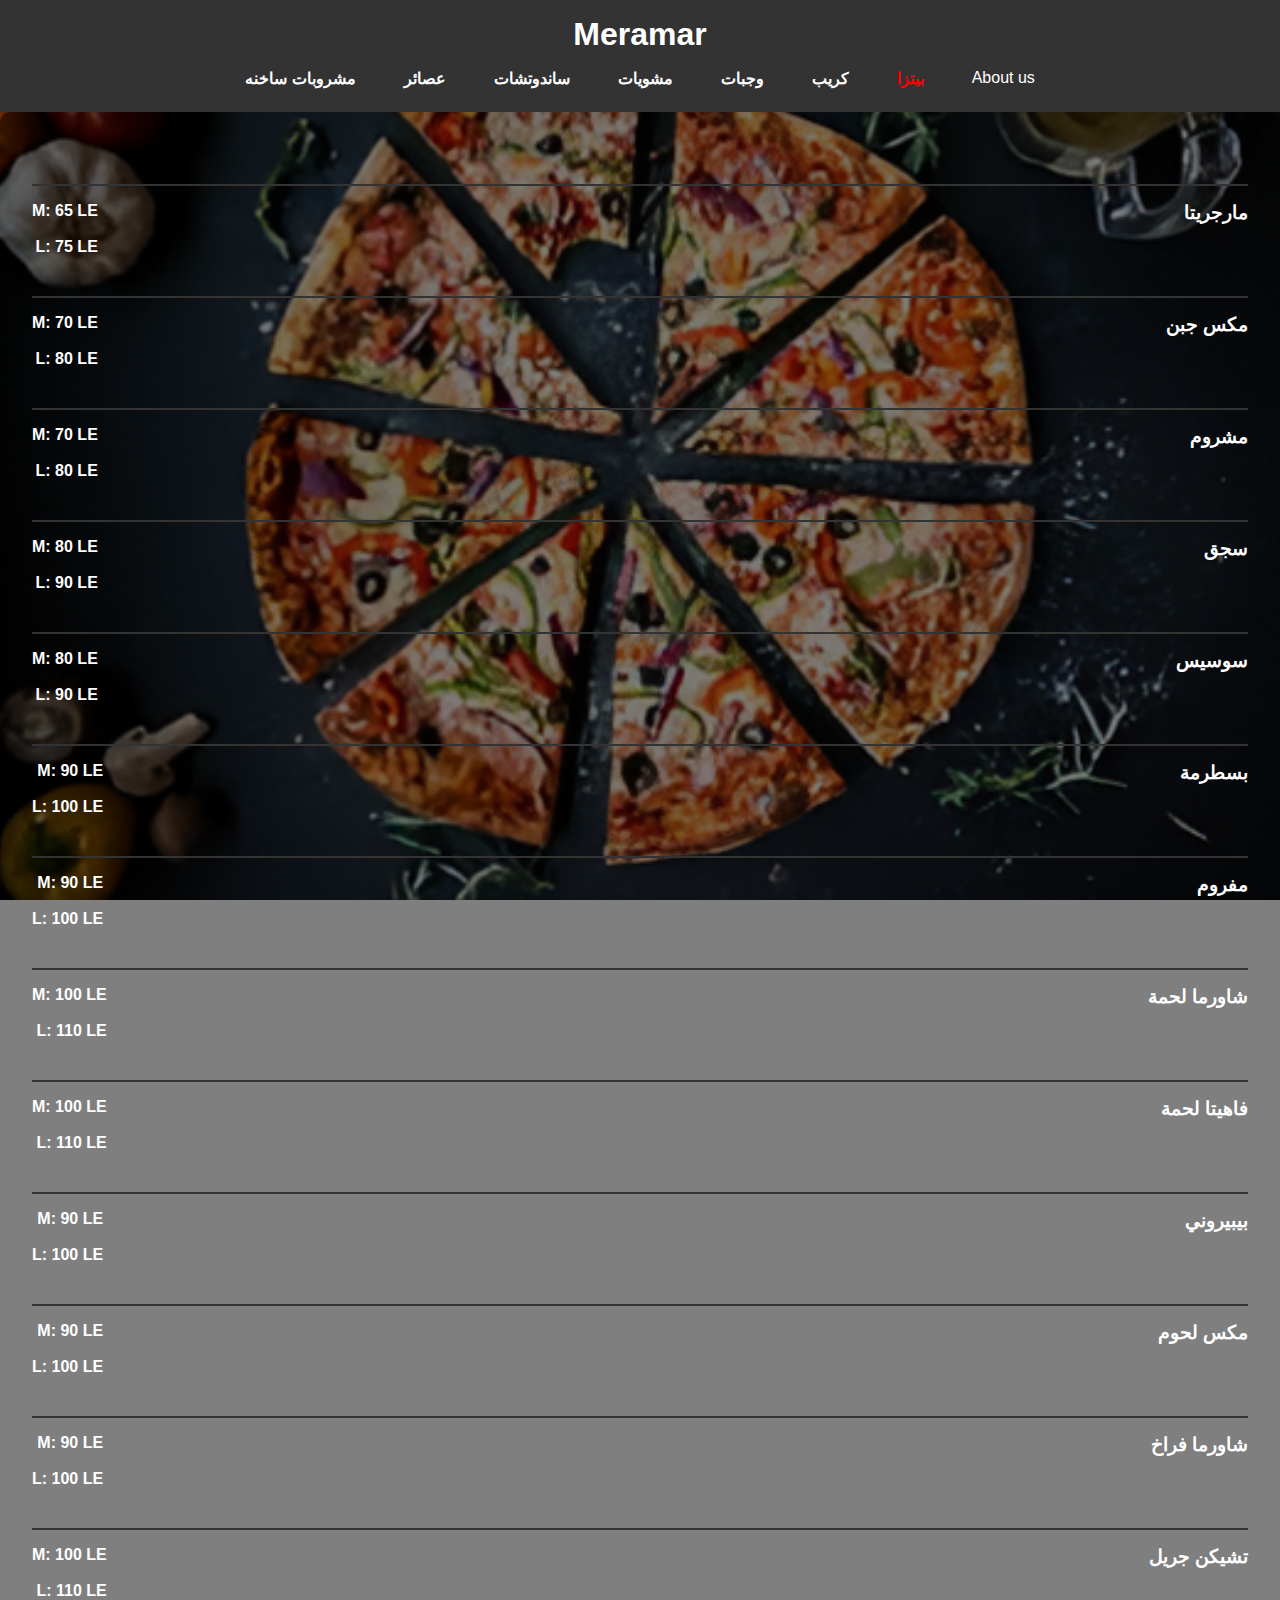
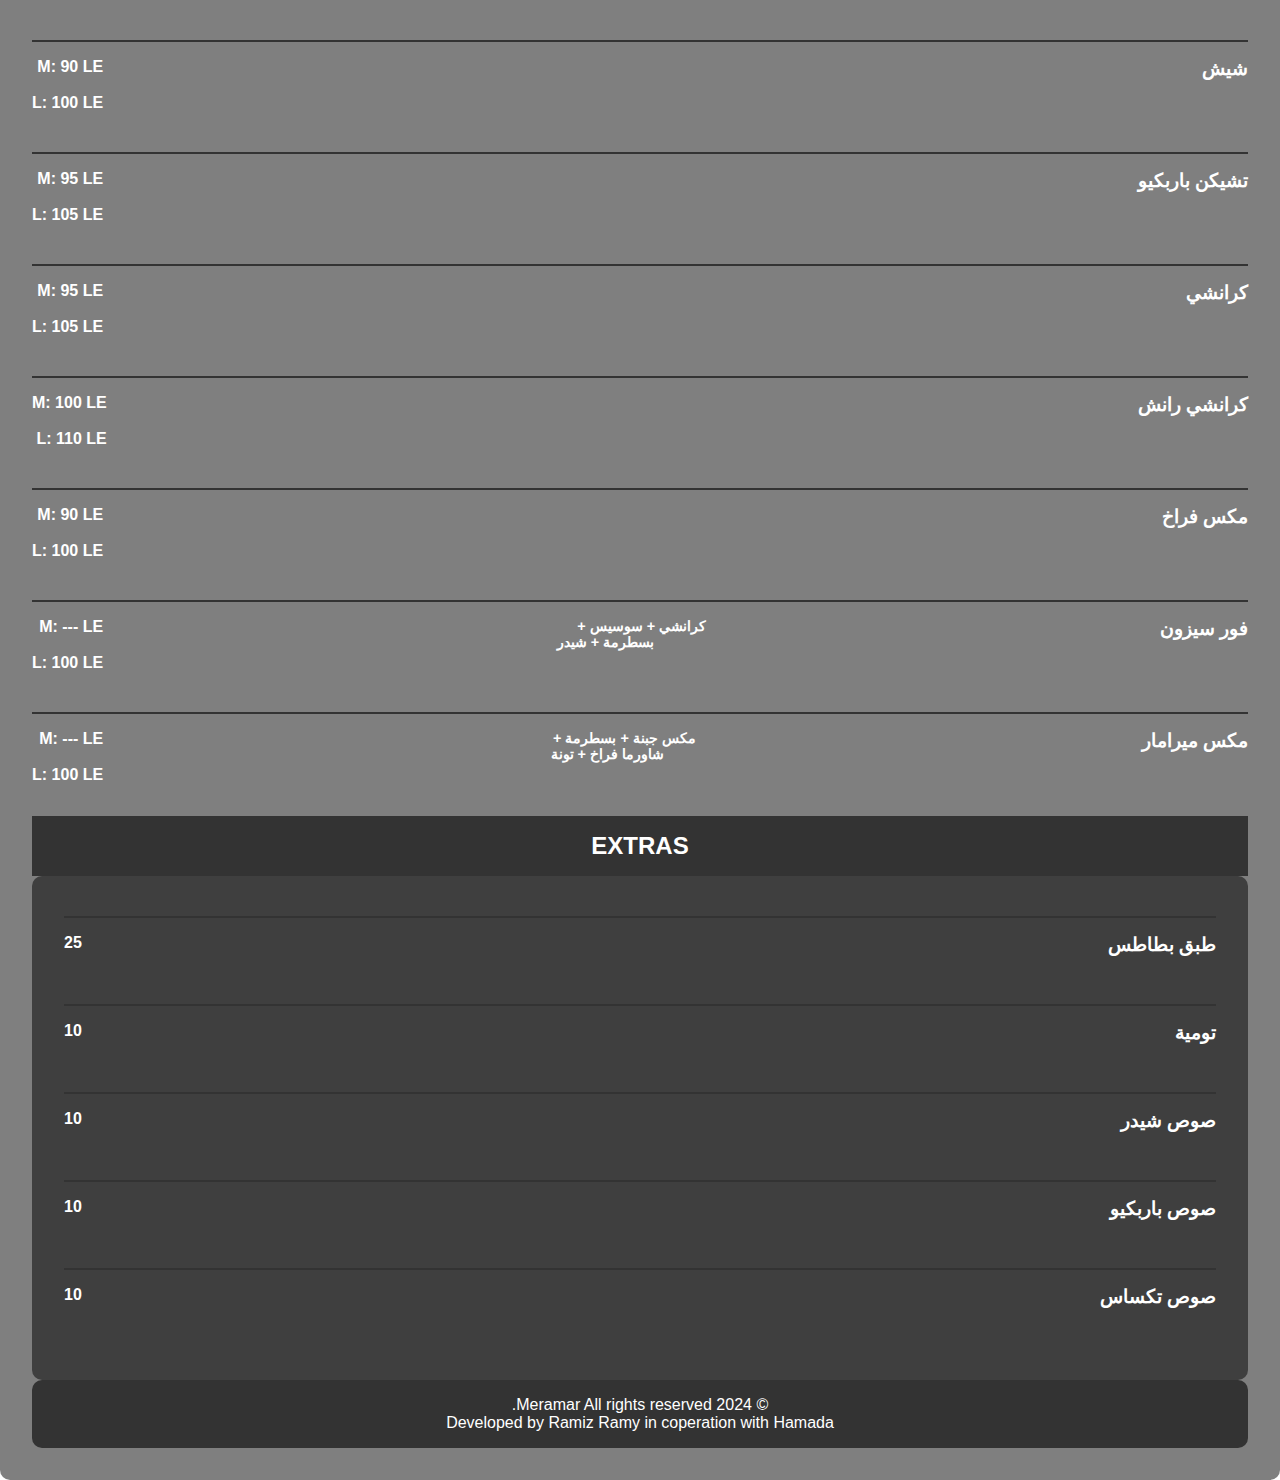
==== meramar/index.html @ 07298695 "Add files via upload" ====
<!DOCTYPE html>
<html lang="ar" dir="rtl">
  <head>
    <meta charset="UTF-8" />
    <meta name="viewport" content="width=device-width, initial-scale=1.0" />
    <title>Meramar</title>
    <link rel="icon" type="image/png" href="\Meramar\images\favicon.ico" />
    <link rel="stylesheet" href="pizza.css" />
  </head>
  </head>
  <body>
    <header class="header">
      <h1>Meramar</h1>
      <nav class="navbar">
        <a href="about.html">About us</a>
        <a href="index.html" class="arabic" style="color: red;">بيتزا</a>
        <a href="crepes.html" class="arabic">كريب</a>
        <a href="meals.html" class="arabic">وجبات</a>
        <a href="grilled.html" class="arabic">مشويات</a>
        <a href="sandwishes.html" class="arabic">ساندوتشات</a>
        <a href="juice.html" class="arabic">عصائر</a>
        <a href="drinks.html" class="arabic">مشروبات ساخنه</a>
      </nav>
    </header>

    <main class="menu">
      <section id="starters" class="menu-section">

      </section>
      <section id="desserts" class="menu-section">
        <h2></h2>
        <div class="menu-item">
          <h3 class="arabic">مارجريتا</h3>
          <div class="price">
           <span class="price"> M:</span>
           <span>65 LE </span><br><br>
           <span class="price"> L:</span>
           <span>75 LE</span>
          </div>


        <!-- More main courses here -->
      </section>
      <section id="desserts" class="menu-section">
        <h2></h2>
        <div class="menu-item">
          <h3 class="arabic">مكس جبن</h3>
          <div class="price">
           <span class="price"> M:</span>
           <span>70 LE </span><br><br>
           <span class="price"> L:</span>
           <span>80 LE</span>
          </div>

        </section>
        <section id="desserts" class="menu-section">
          <h2></h2>
          <div class="menu-item">
            <h3 class="arabic">مشروم</h3>
            <div class="price">
             <span class="price"> M:</span>
             <span>70 LE </span><br><br>
             <span class="price"> L:</span>
             <span>80 LE</span>
            </div>

        </section>
        <section id="desserts" class="menu-section">
          <h2></h2>
          <div class="menu-item">
            <h3 class="arabic">سجق</h3>
            <div class="price">
             <span class="price"> M:</span>
             <span>80 LE </span><br><br>
             <span class="price"> L:</span>
             <span>90 LE</span>
            </div>


        </section>
        <section id="desserts" class="menu-section">
          <h2></h2>
          <div class="menu-item">
            <h3 class="arabic">سوسيس</h3>
            <div class="price">
             <span class="price"> M:</span>
             <span>80 LE </span><br><br>
             <span class="price"> L:</span>
             <span>90 LE</span>
            </div>


        </section>
        <section id="desserts" class="menu-section">
          <h2></h2>
          <div class="menu-item">
            <h3 class="arabic">بسطرمة</h3>
            <div class="price">
             <span class="price"> M:</span>
             <span>90 LE </span><br><br>
             <span class="price"> L:</span>
             <span>100 LE</span>
            </div>

        </section>
        <section id="desserts" class="menu-section">
          <h2></h2>
          <div class="menu-item">
            <h3 class="arabic">مفروم</h3>
            <div class="price">
             <span class="price"> M:</span>
             <span>90 LE </span><br><br>
             <span class="price"> L:</span>
             <span>100 LE</span>
            </div>

        </section>
        <section id="desserts" class="menu-section">
          <h2></h2>
          <div class="menu-item">
            <h3 class="arabic">شاورما لحمة</h3>
            <div class="price">
             <span class="price"> M:</span>
             <span>100 LE </span><br><br>
             <span class="price"> L:</span>
             <span>110 LE</span>
            </div>

        </section>
        <section id="desserts" class="menu-section">
          <h2></h2>
          <div class="menu-item">
            <h3 class="arabic">فاهيتا لحمة</h3>
            <div class="price">
             <span class="price"> M:</span>
             <span>100 LE </span><br><br>
             <span class="price"> L:</span>
             <span>110 LE</span>
            </div>

        </section>
        <section id="desserts" class="menu-section">
          <h2></h2>
          <div class="menu-item">
            <h3 class="arabic">بيبيروني</h3>
            <div class="price">
             <span class="price"> M:</span>
             <span>90 LE </span><br><br>
             <span class="price"> L:</span>
             <span>100 LE</span>
            </div>

        </section>
        <section id="desserts" class="menu-section">
          <h2></h2>
          <div class="menu-item">
            <h3 class="arabic">مكس لحوم</h3>
            <div class="price">
             <span class="price"> M:</span>
             <span>90 LE </span><br><br>
             <span class="price"> L:</span>
             <span>100 LE</span>
            </div>

        </section>
        <section id="desserts" class="menu-section">
          <h2></h2>
          <div class="menu-item">
            <h3 class="arabic">شاورما فراخ</h3>
            <div class="price">
             <span class="price"> M:</span>
             <span>90 LE </span><br><br>
             <span class="price"> L:</span>
             <span>100 LE</span>
            </div>

        </section>
        <section id="desserts" class="menu-section">
          <h2></h2>
          <div class="menu-item">
            <h3 class="arabic">تشيكن جريل</h3>
            <div class="price">
             <span class="price"> M:</span>
             <span>100 LE </span><br><br>
             <span class="price"> L:</span>
             <span>110 LE</span>
            </div>

        </section>
        <section id="desserts" class="menu-section">
          <h2></h2>
          <div class="menu-item">
            <h3 class="arabic">شيش</h3>
            <div class="price">
             <span class="price"> M:</span>
             <span>90 LE </span><br><br>
             <span class="price"> L:</span>
             <span>100 LE</span>
            </div>

        </section>
        <section id="desserts" class="menu-section">
          <h2></h2>
          <div class="menu-item">
            <h3 class="arabic">تشيكن باربكيو</h3>
            <div class="price">
             <span class="price"> M:</span>
             <span>95 LE </span><br><br>
             <span class="price"> L:</span>
             <span>105 LE</span>
            </div>

        </section>
        <section id="desserts" class="menu-section">
          <h2></h2>
          <div class="menu-item">
            <h3 class="arabic">كرانشي</h3>
            <div class="price">
             <span class="price"> M:</span>
             <span>95 LE </span><br><br>
             <span class="price"> L:</span>
             <span>105 LE</span>
            </div>

        </section>
        <section id="desserts" class="menu-section">
          <h2></h2>
          <div class="menu-item">
            <h3 class="arabic">كرانشي رانش</h3>
            <div class="price">
             <span class="price"> M:</span>
             <span>100 LE </span><br><br>
             <span class="price"> L:</span>
             <span>110 LE</span>
            </div>

        </section>
        <section id="desserts" class="menu-section">
          <h2></h2>
          <div class="menu-item">
            <h3 class="arabic">مكس فراخ</h3>
            <div class="price">
             <span class="price"> M:</span>
             <span>90 LE </span><br><br>
             <span class="price"> L:</span>
             <span>100 LE</span>
            </div>

        </section>
        <section id="desserts" class="menu-section">
          <h2></h2>
          <div class="menu-item">
            <h3 class="arabic">فور سيزون</h3>
            <pre class="description">كرانشي + سوسيس +
             بسطرمة + شيدر</pre>
            <div class="price">
             <span class="price"> M:</span>
             <span>--- LE </span><br><br>
             <span class="price"> L:</span>
             <span>100 LE</span>
            </div>

        </section>
        <section id="desserts" class="menu-section">
          <h2></h2>
          <div class="menu-item">
            <h3 class="arabic">مكس ميرامار</h3>
            <pre class="description">مكس جبنة + بسطرمة + 
        شاورما فراخ + تونة</pre>
            <div class="price">
             <span class="price"> M:</span>
             <span>--- LE </span><br><br>
             <span class="price"> L:</span>
             <span>100 LE</span>
            </div>


        </section>
        <h2 class="header">EXTRAS</h2>
        <main class="menu">
          <section id="starters" class="menu-section">
                <h2></h2>
                <div class="menu-item">
                  <h3 class="arabic">طبق بطاطس</h3>
                  <p class="price">25</p>
                </div>
          </section>

          <section id="starters" class="menu-section">
            <h2></h2>
            <div class="menu-item">
              <h3 class="arabic">تومية</h3>
              <p class="price">10</p>
            </div>
      </section>

      <section id="starters" class="menu-section">
        <h2></h2>
        <div class="menu-item">
          <h3 class="arabic">صوص شيدر</h3>
          <p class="price">10</p>
        </div>
  </section>

  <section id="starters" class="menu-section">
    <h2></h2>
    <div class="menu-item">
      <h3 class="arabic">صوص باربكيو</h3>
      <p class="price">10</p>
    </div>
</section>

<section id="starters" class="menu-section">
    <h2></h2>
    <div class="menu-item">
      <h3 class="arabic">صوص تكساس</h3>
      <p class="price">10</p>
    </div>
</section>


        






    
    </main>
    <footer class="footer">
      <p>&copy; 2024 Meramar All rights reserved.</p>
      <p>Developed by Ramiz Ramy in coperation with Hamada </p>
    </footer>
  </body>
</html>
---- meramar/pizza.css ----
* {
    margin: 0;
    padding: 0;
    box-sizing: border-box;
    font-family: 'Arial', sans-serif;
}

body {
    background-image: url('images/pizza.png'); 
    background-size: cover; 
    background-repeat: no-repeat; 
    background-position: center center; 
    background-attachment: fixed;
    height: 130vh; 
    margin: 0;
    color: #fff; 
}

.menu, .footer {
    background: rgba(0, 0, 0, 0.5); 
    padding: 10px;
    border-radius: 10px;
}

.header {
    background-color: #333;
    color: #fff;
    padding: 1rem 2rem;
    text-align: center;
}

.ex {
    background-color: #333;
    color: #fff;
    padding: 1rem 2rem;
    text-align: center;
}


.header_ar{
    background-color: #333;
    color: #fff;
    padding: 1em;
    text-align: center;
    font-family: Impact, Haettenschweiler, 'Arial Narrow Bold', sans-serif;
  }
  

.arabic {
    font-family: Impact, Haettenschweiler, 'Arial Narrow Bold', sans-serif;
    font-weight: bold;
}

.header h1 {
    margin-bottom: 0.5rem;
}

.header h2 {
    margin-bottom: 0.5rem;
    text-align: center;
}

.navbar {
    display: flex;
    justify-content: center;
    gap: 1rem;
}

.navbar :active{
    color: red;
}

.navbar a {
    color: #fff;
    text-decoration: none;
    padding: 0.5rem 1rem;
    border-radius: 5px;
    transition: background-color 0.3s;
}

.navbar a:hover {
    background-color: #555;
}

.menu {
    padding: 2rem;
}

.menu-section {
    margin-bottom: 2rem;
}

.menu-section h2 {
    margin-bottom: 1rem;
    border-bottom: 2px solid #333;
    padding-bottom: 0.5rem;
}

.menu-item {
    display: flex;
    justify-content: space-between;
    margin-bottom: 1rem;
}

.menu-item h3 {
    margin-bottom: 0.5rem;
}

.description {
    font-size: 0.9rem;
    color: white;
    font-family: Impact, Haettenschweiler, 'Arial Narrow Bold', sans-serif;
    font-weight: bold;
}

.price {
    font-weight: bold;
}

.footer {
    background-color: #333;
    color: #fff;
    text-align: center;
    padding: 1rem;
    bottom: 0;
    width: 100%;
}

 @media (max-width: 768px) {
    .navbar {
        flex-direction: column;
    }

    /* .menu-item {
        flex-direction: column;
        align-items: flex-start;
    } */

}
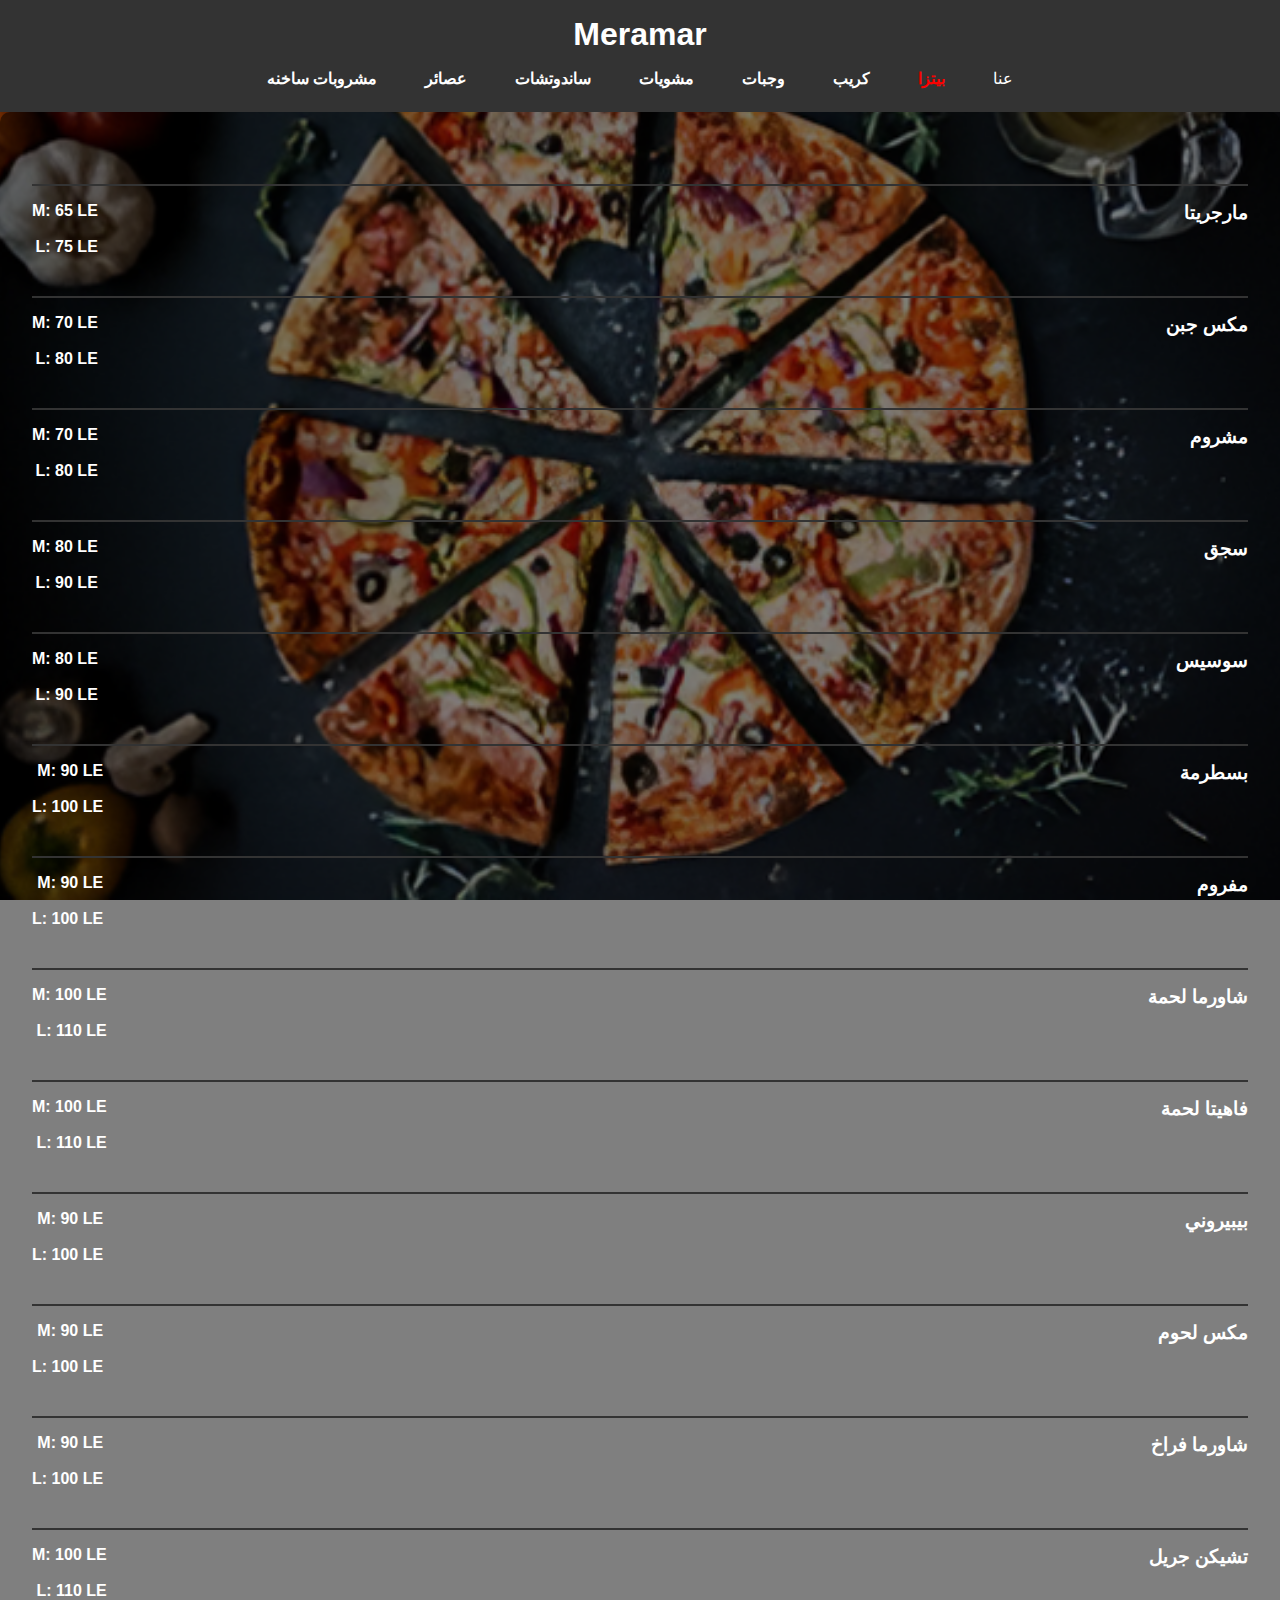
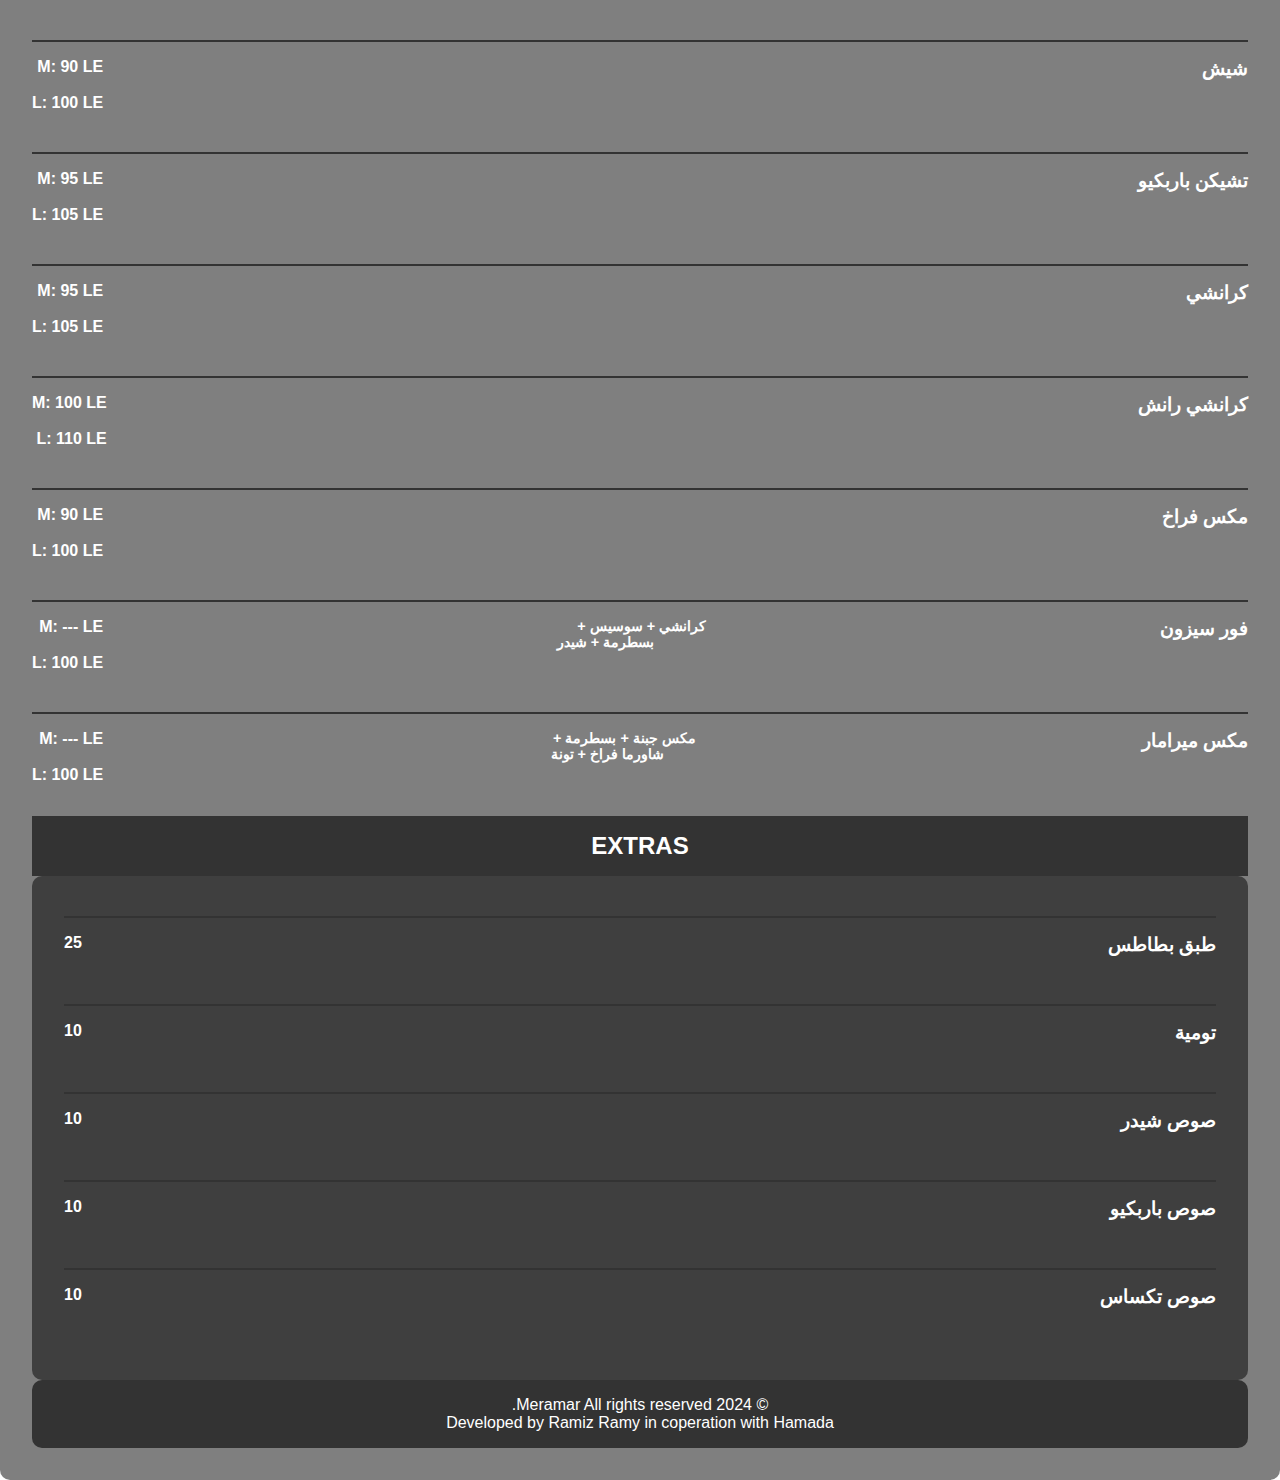
==== commit 65e49adf: "Update index.html" ====
--- a/meramar/index.html
+++ b/meramar/index.html
@@ -12,7 +12,7 @@
     <header class="header">
       <h1>Meramar</h1>
       <nav class="navbar">
-        <a href="about.html">About us</a>
+        <a href="about.html">عنا</a>
         <a href="index.html" class="arabic" style="color: red;">بيتزا</a>
         <a href="crepes.html" class="arabic">كريب</a>
         <a href="meals.html" class="arabic">وجبات</a>
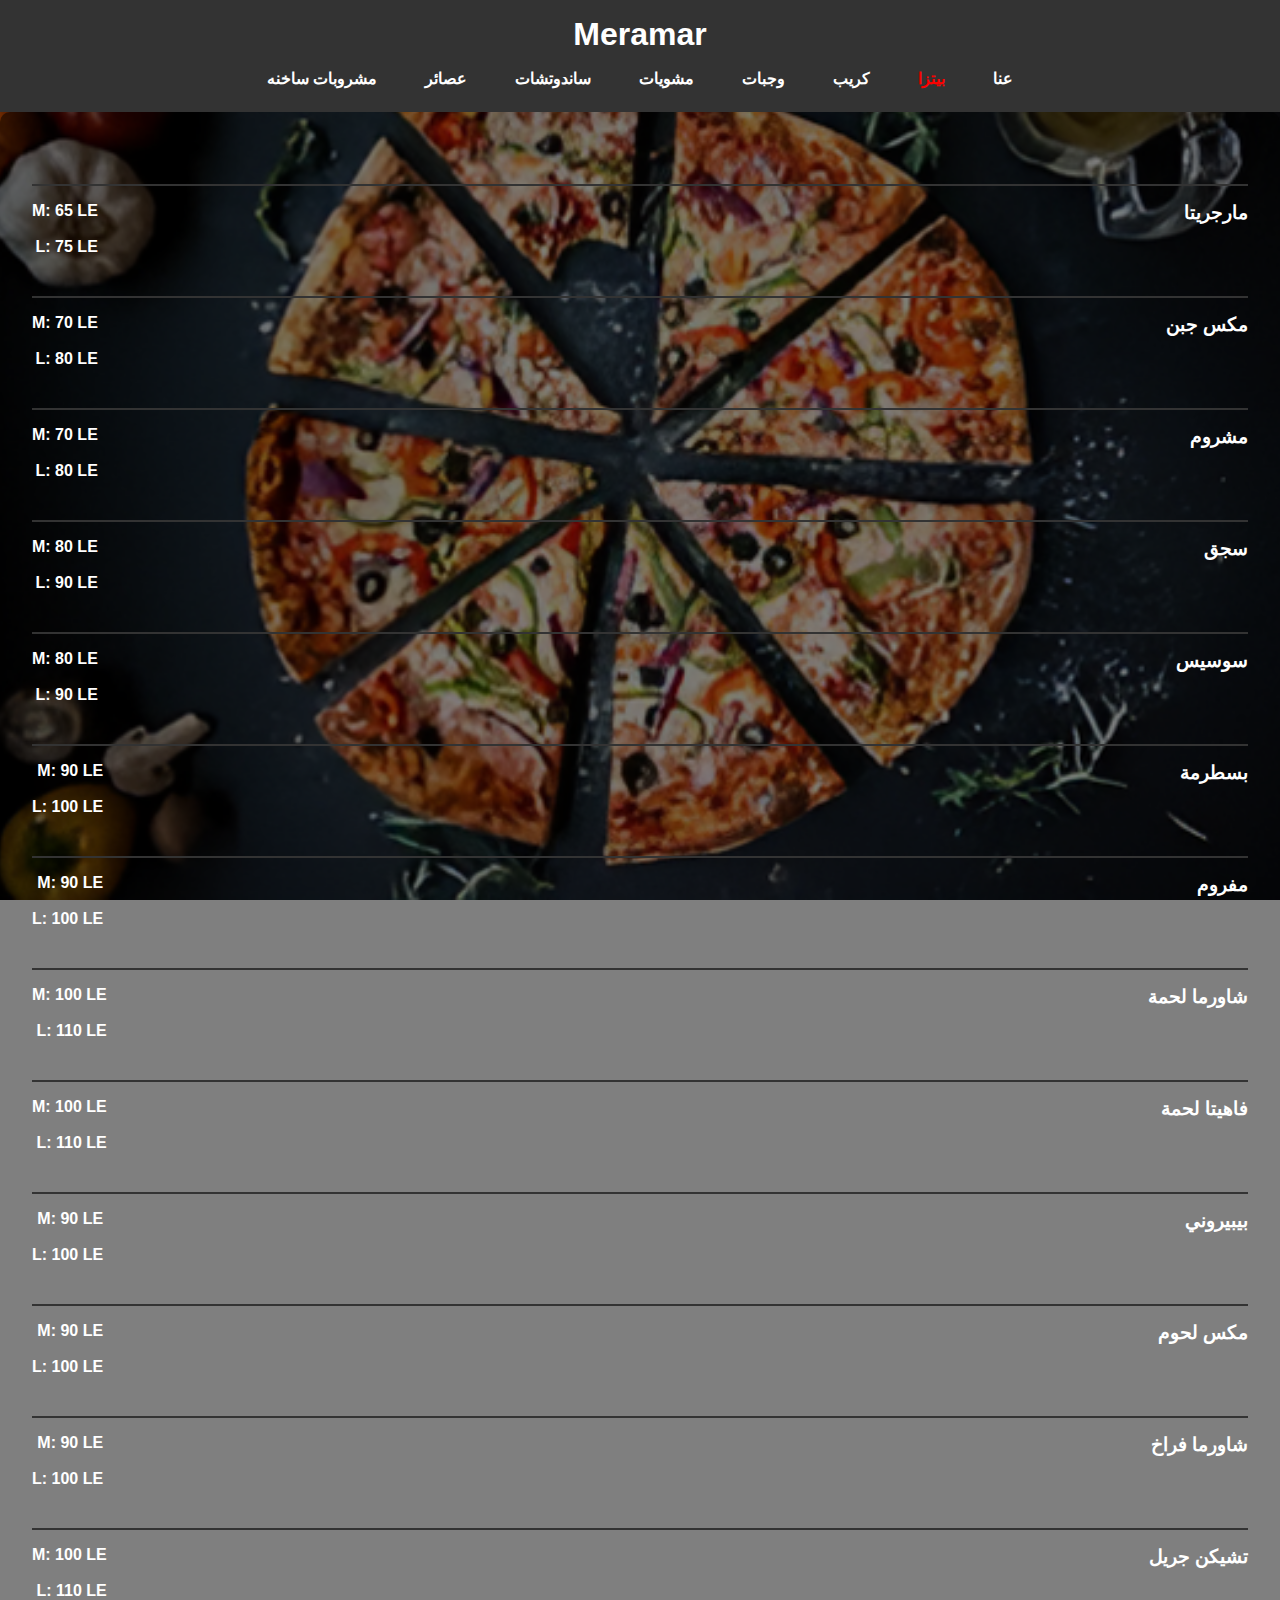
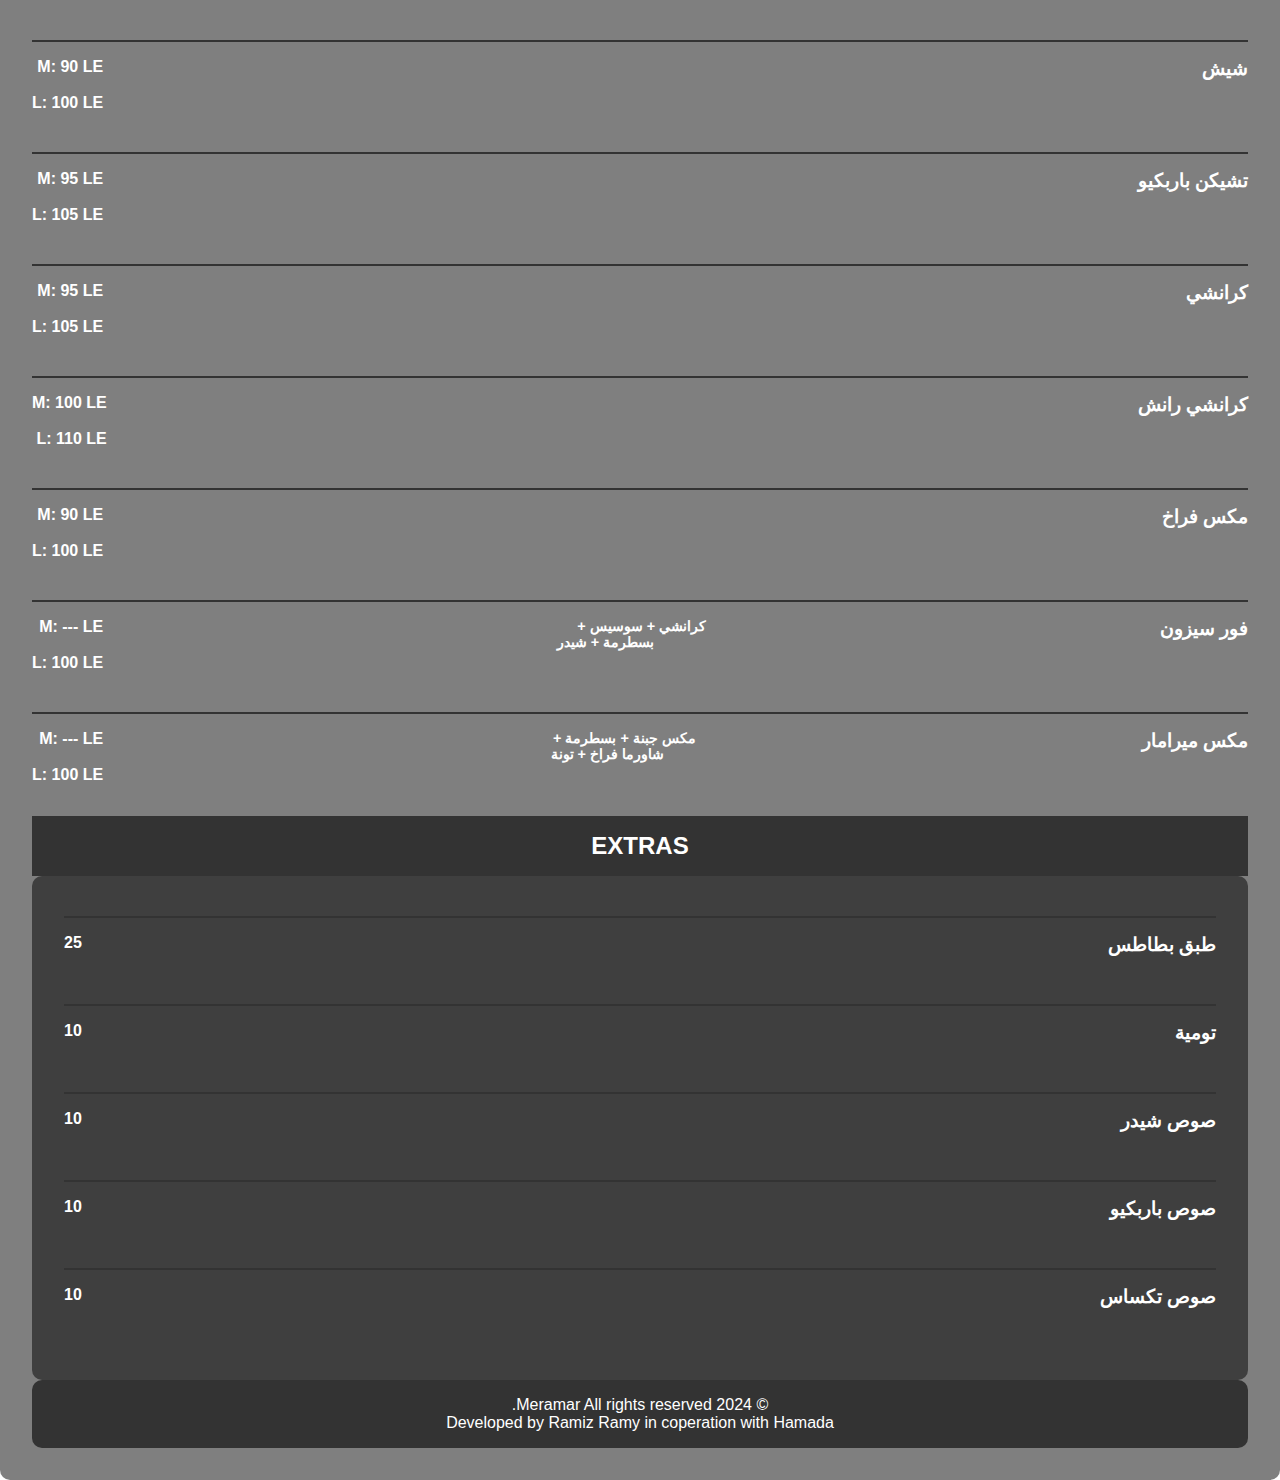
==== commit aa3e1602: "Update l index.html" ====
--- a/meramar/index.html
+++ b/meramar/index.html
@@ -12,7 +12,7 @@
     <header class="header">
       <h1>Meramar</h1>
       <nav class="navbar">
-        <a href="about.html">عنا</a>
+        <a href="about.html" class="arabic">عنا</a>
         <a href="index.html" class="arabic" style="color: red;">بيتزا</a>
         <a href="crepes.html" class="arabic">كريب</a>
         <a href="meals.html" class="arabic">وجبات</a>
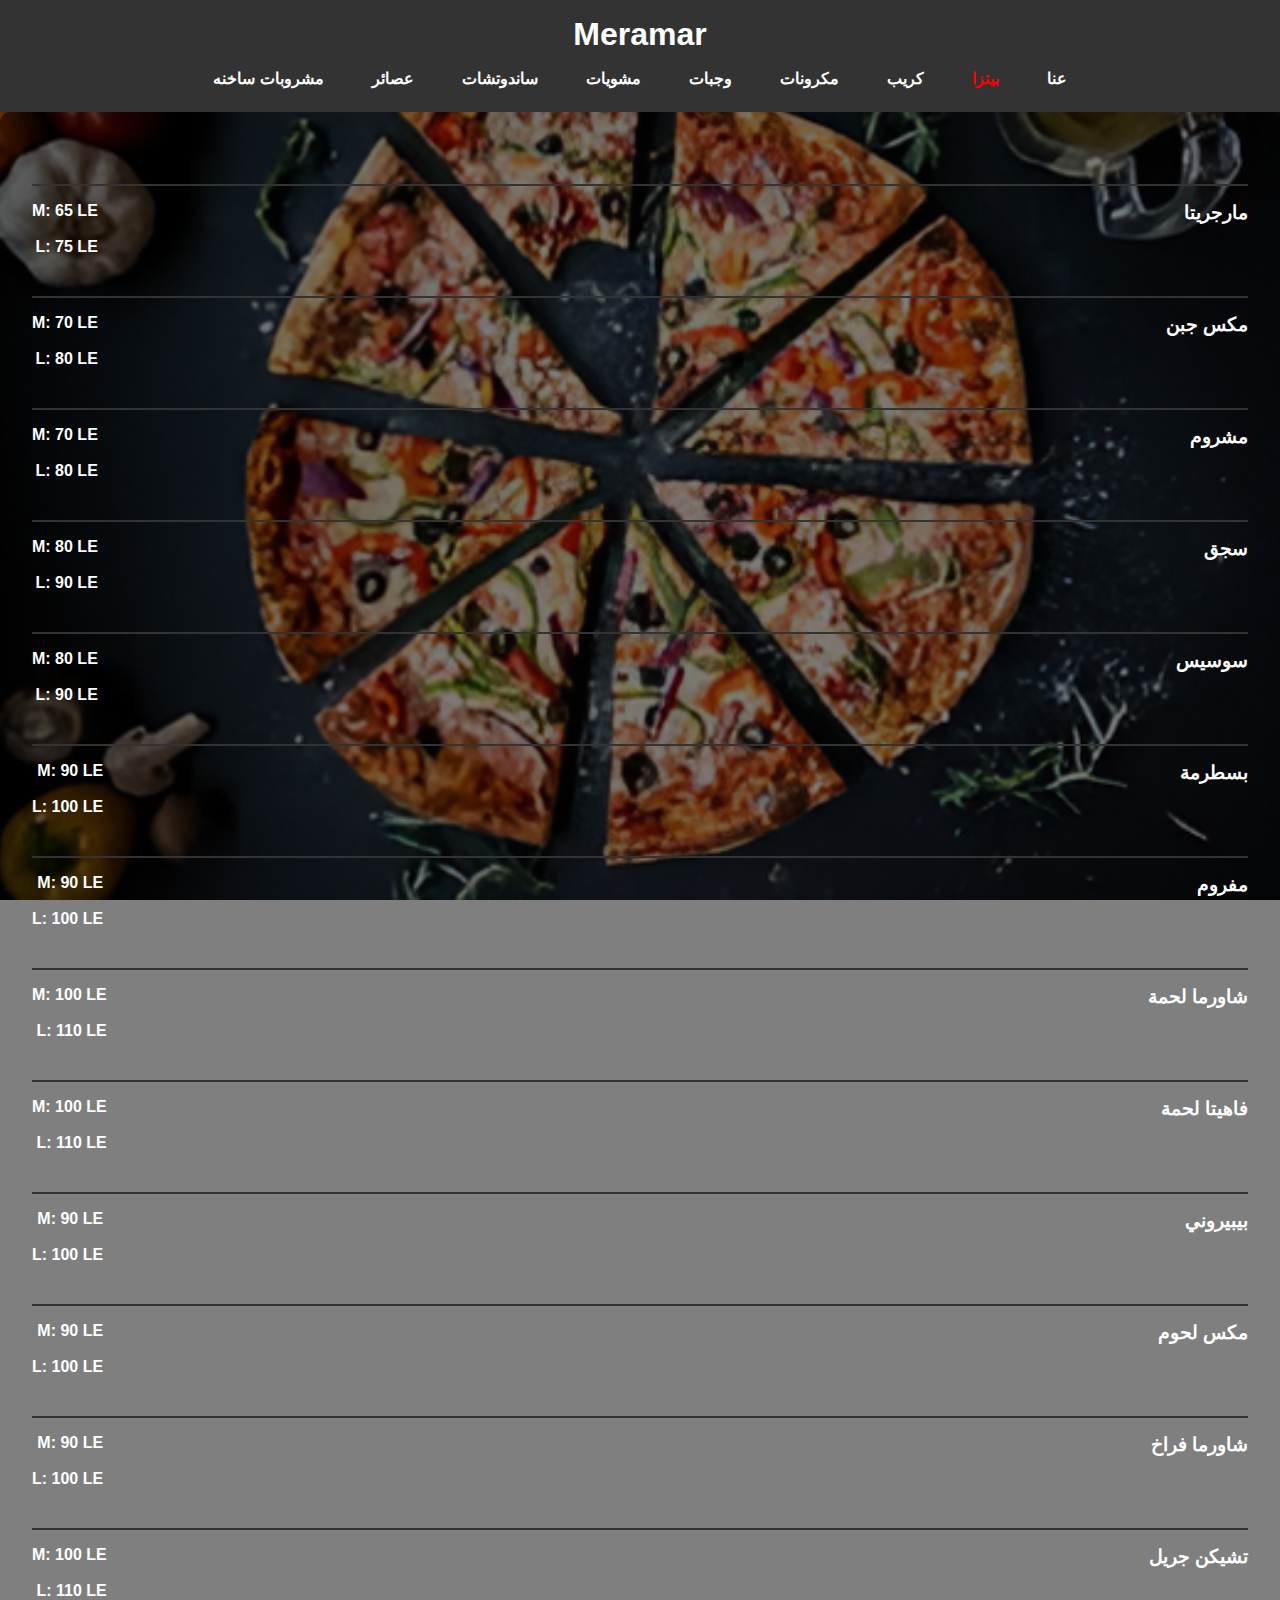
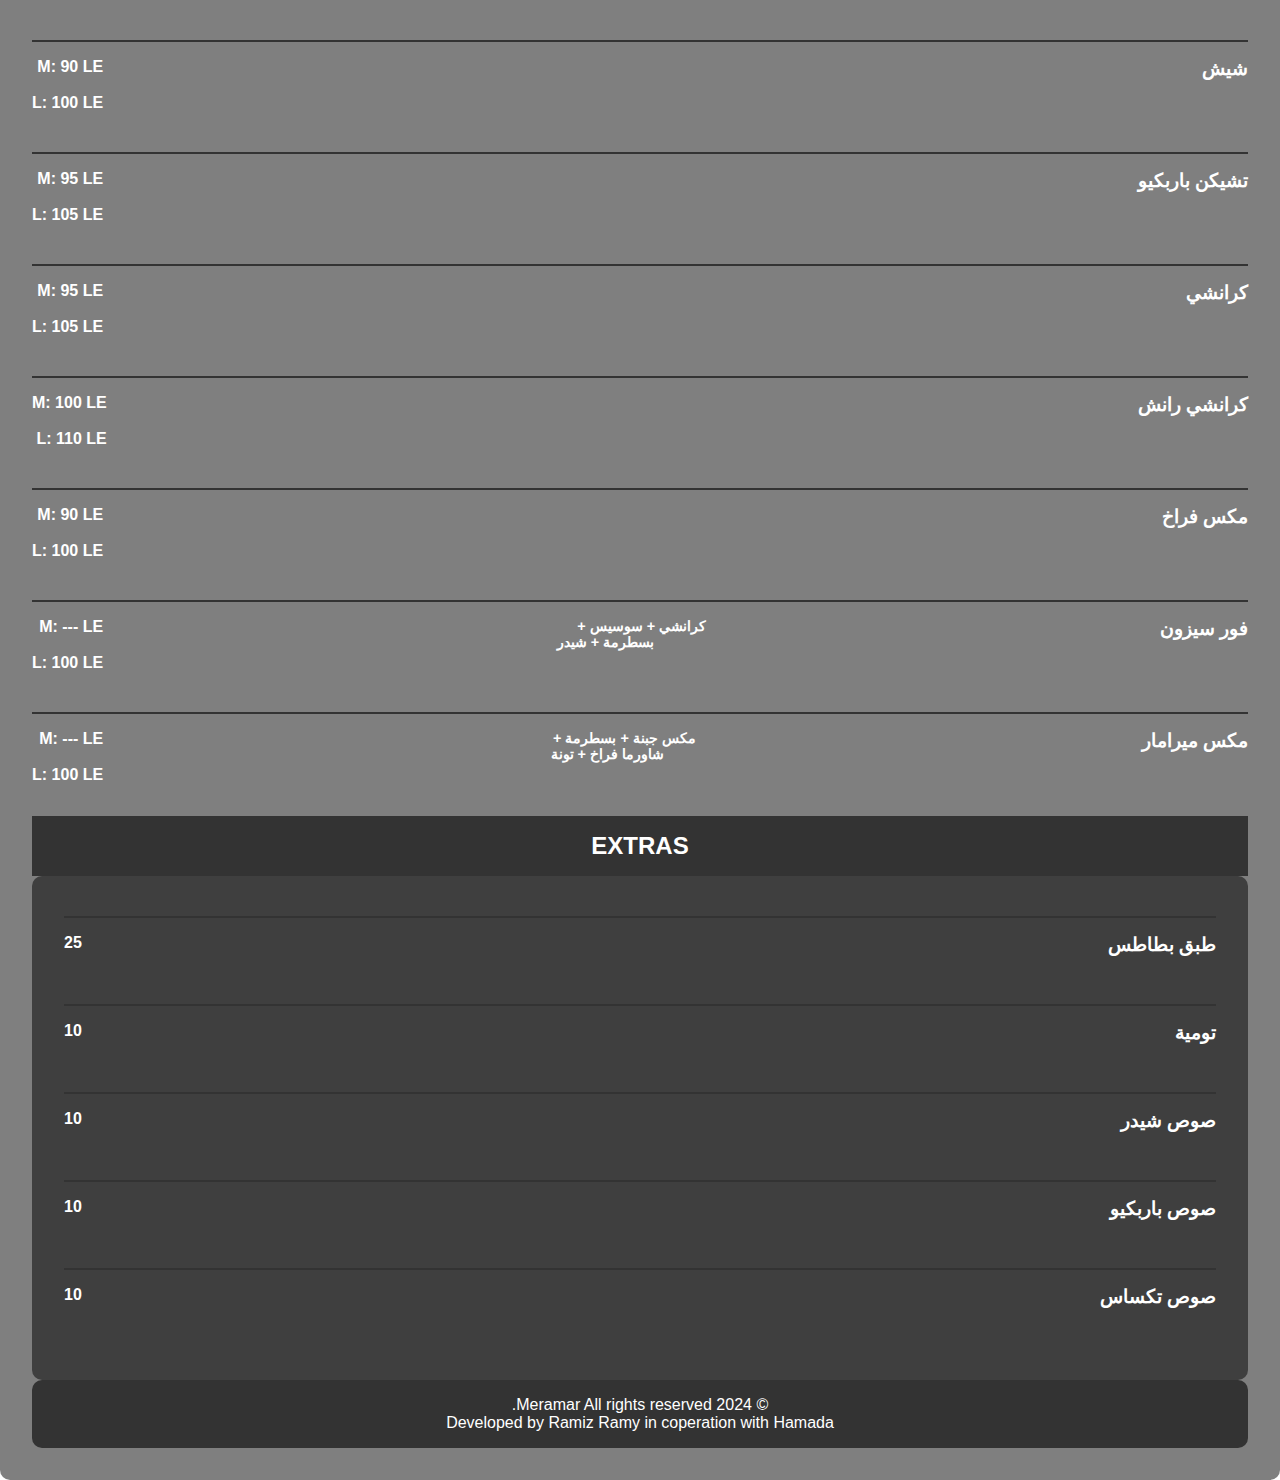
==== commit b8928c32: "Update index.htmldzcfwe" ====
--- a/meramar/index.html
+++ b/meramar/index.html
@@ -15,6 +15,7 @@
         <a href="about.html" class="arabic">عنا</a>
         <a href="index.html" class="arabic" style="color: red;">بيتزا</a>
         <a href="crepes.html" class="arabic">كريب</a>
+        <a href="pasta.html" class="arabic">مكرونات</a>
         <a href="meals.html" class="arabic">وجبات</a>
         <a href="grilled.html" class="arabic">مشويات</a>
         <a href="sandwishes.html" class="arabic">ساندوتشات</a>
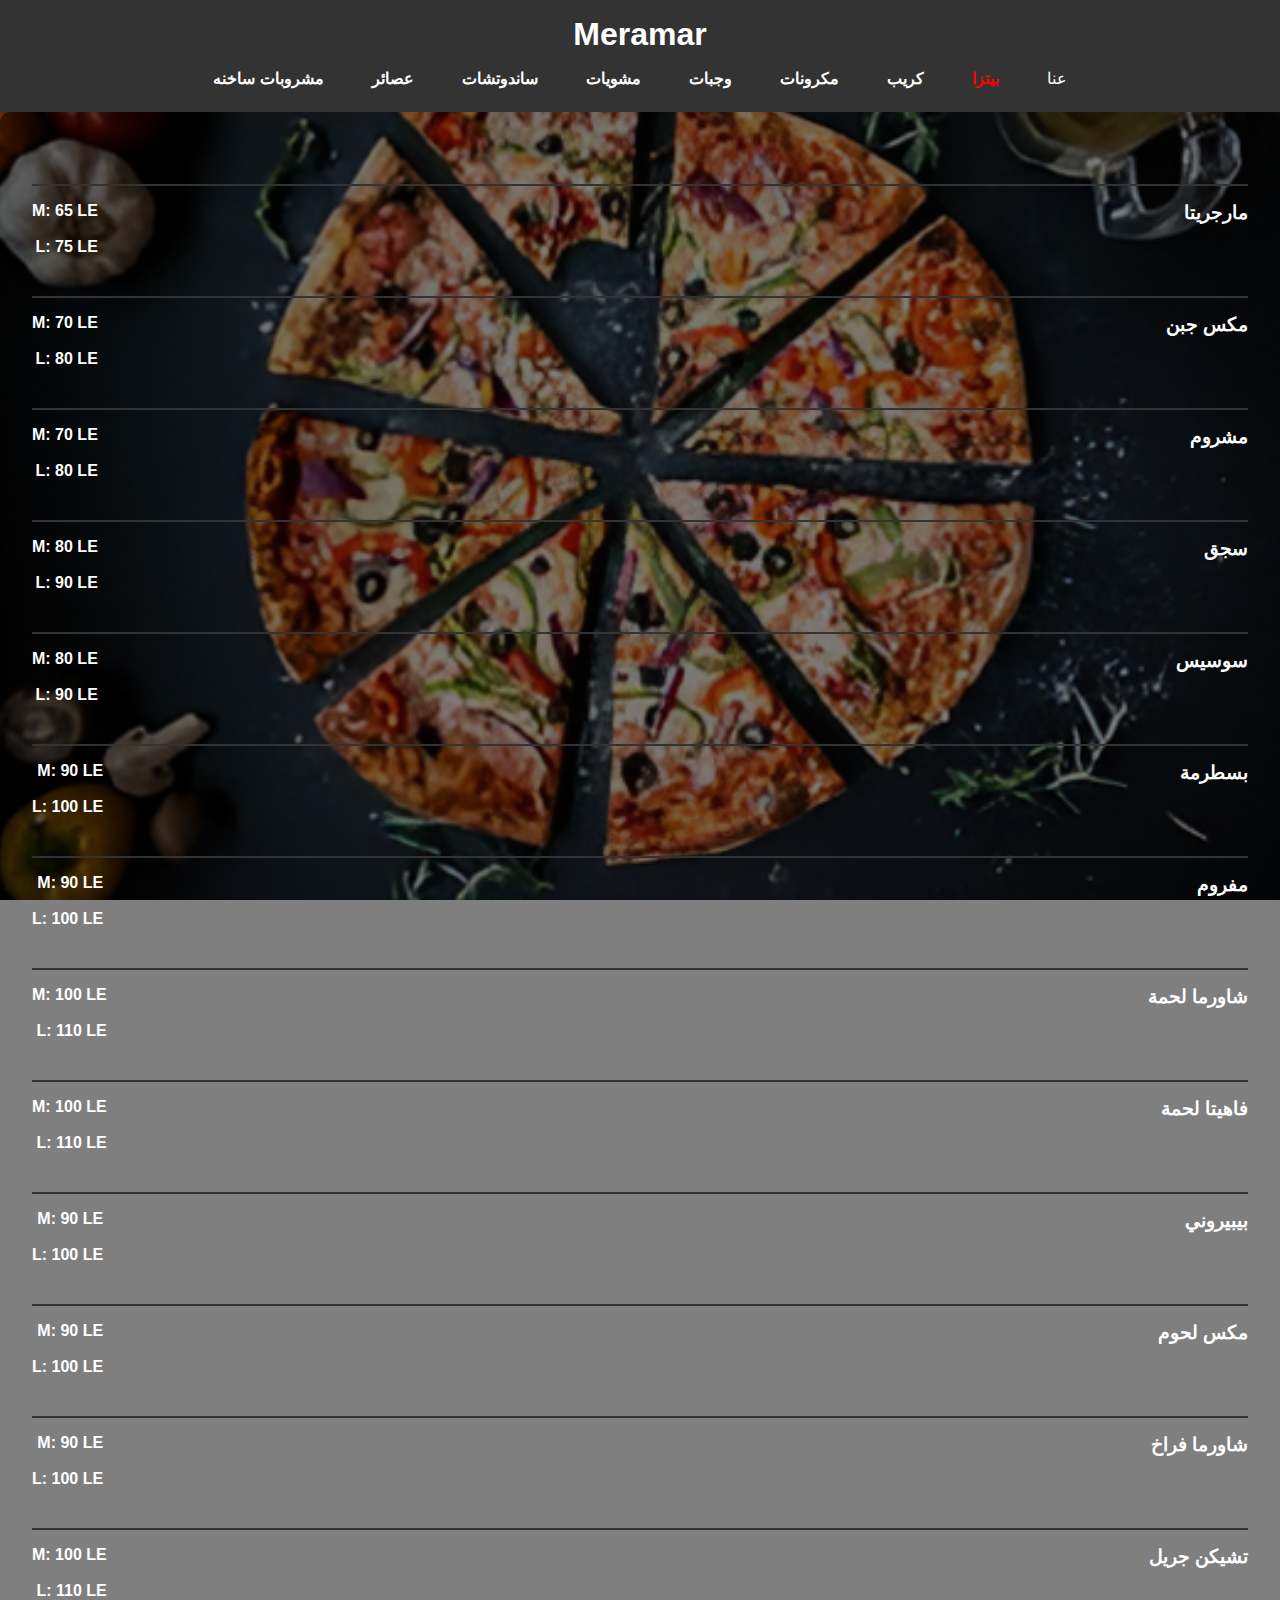
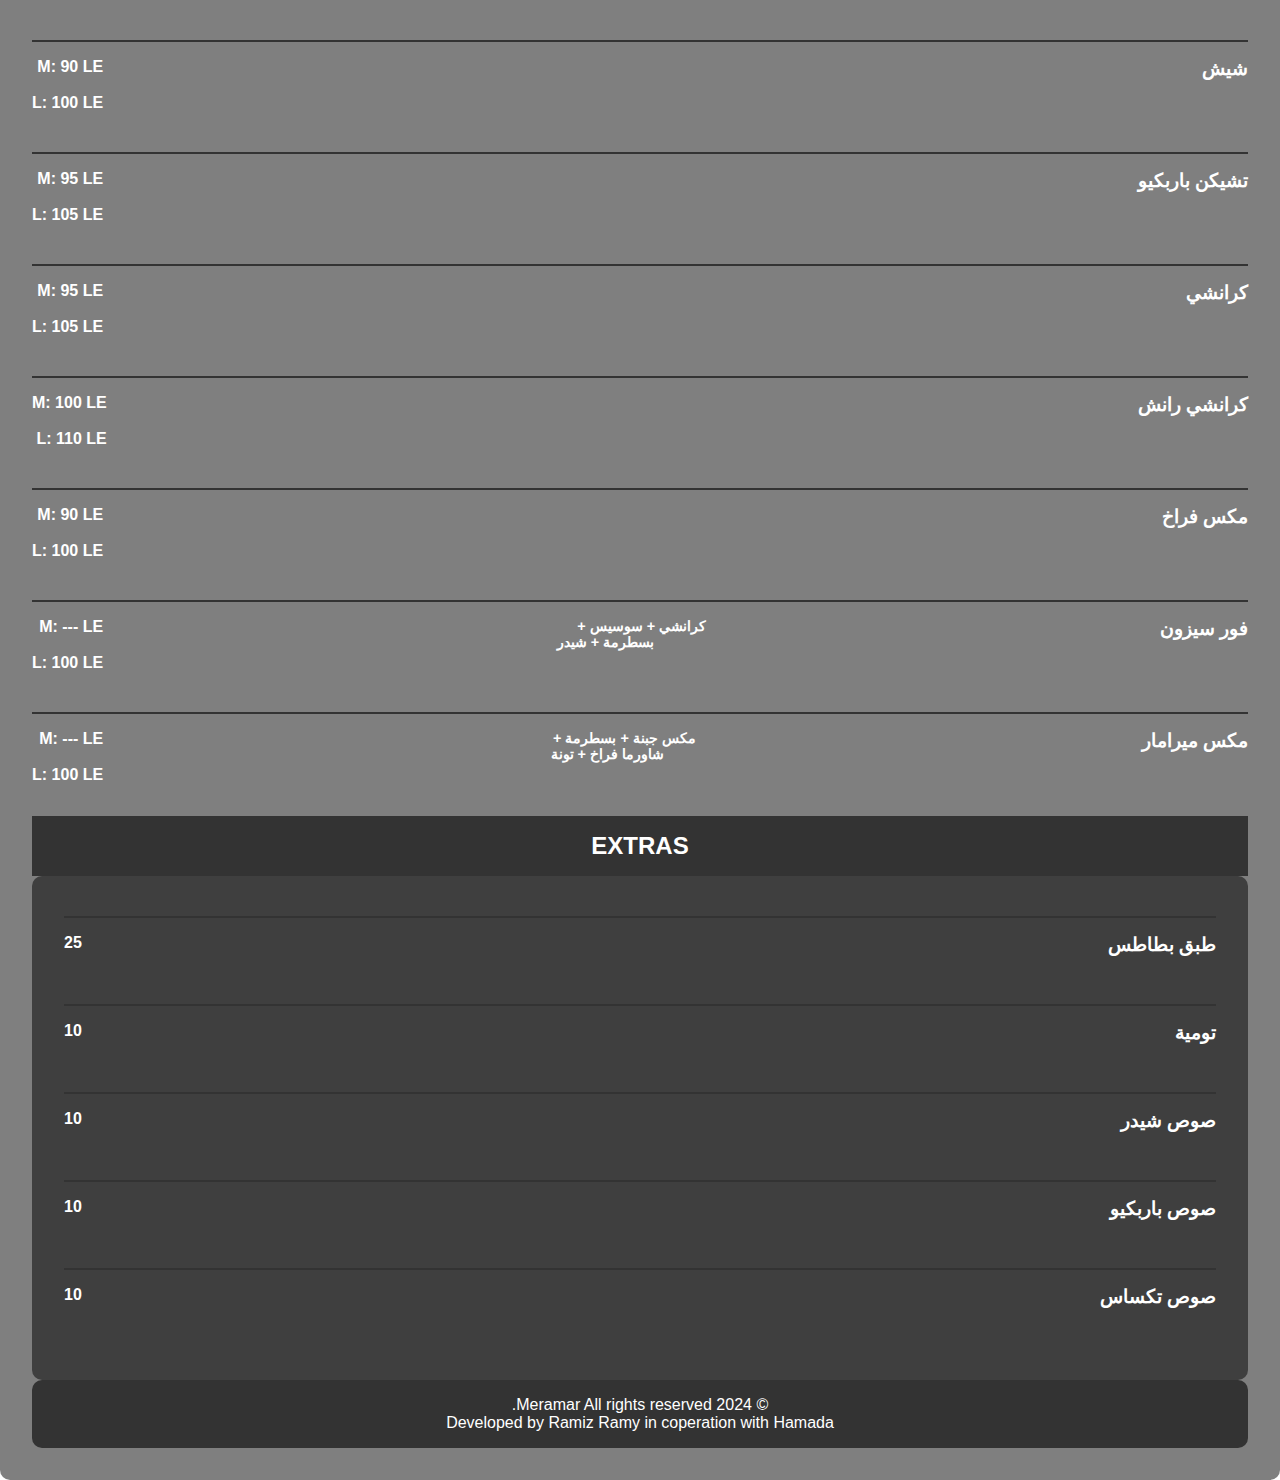
==== commit f3d73181: "Update cdc index.html" ====
--- a/meramar/index.html
+++ b/meramar/index.html
@@ -12,7 +12,7 @@
     <header class="header">
       <h1>Meramar</h1>
       <nav class="navbar">
-        <a href="about.html" class="arabic">عنا</a>
+        <a href="about.html">عنا</a>
         <a href="index.html" class="arabic" style="color: red;">بيتزا</a>
         <a href="crepes.html" class="arabic">كريب</a>
         <a href="pasta.html" class="arabic">مكرونات</a>
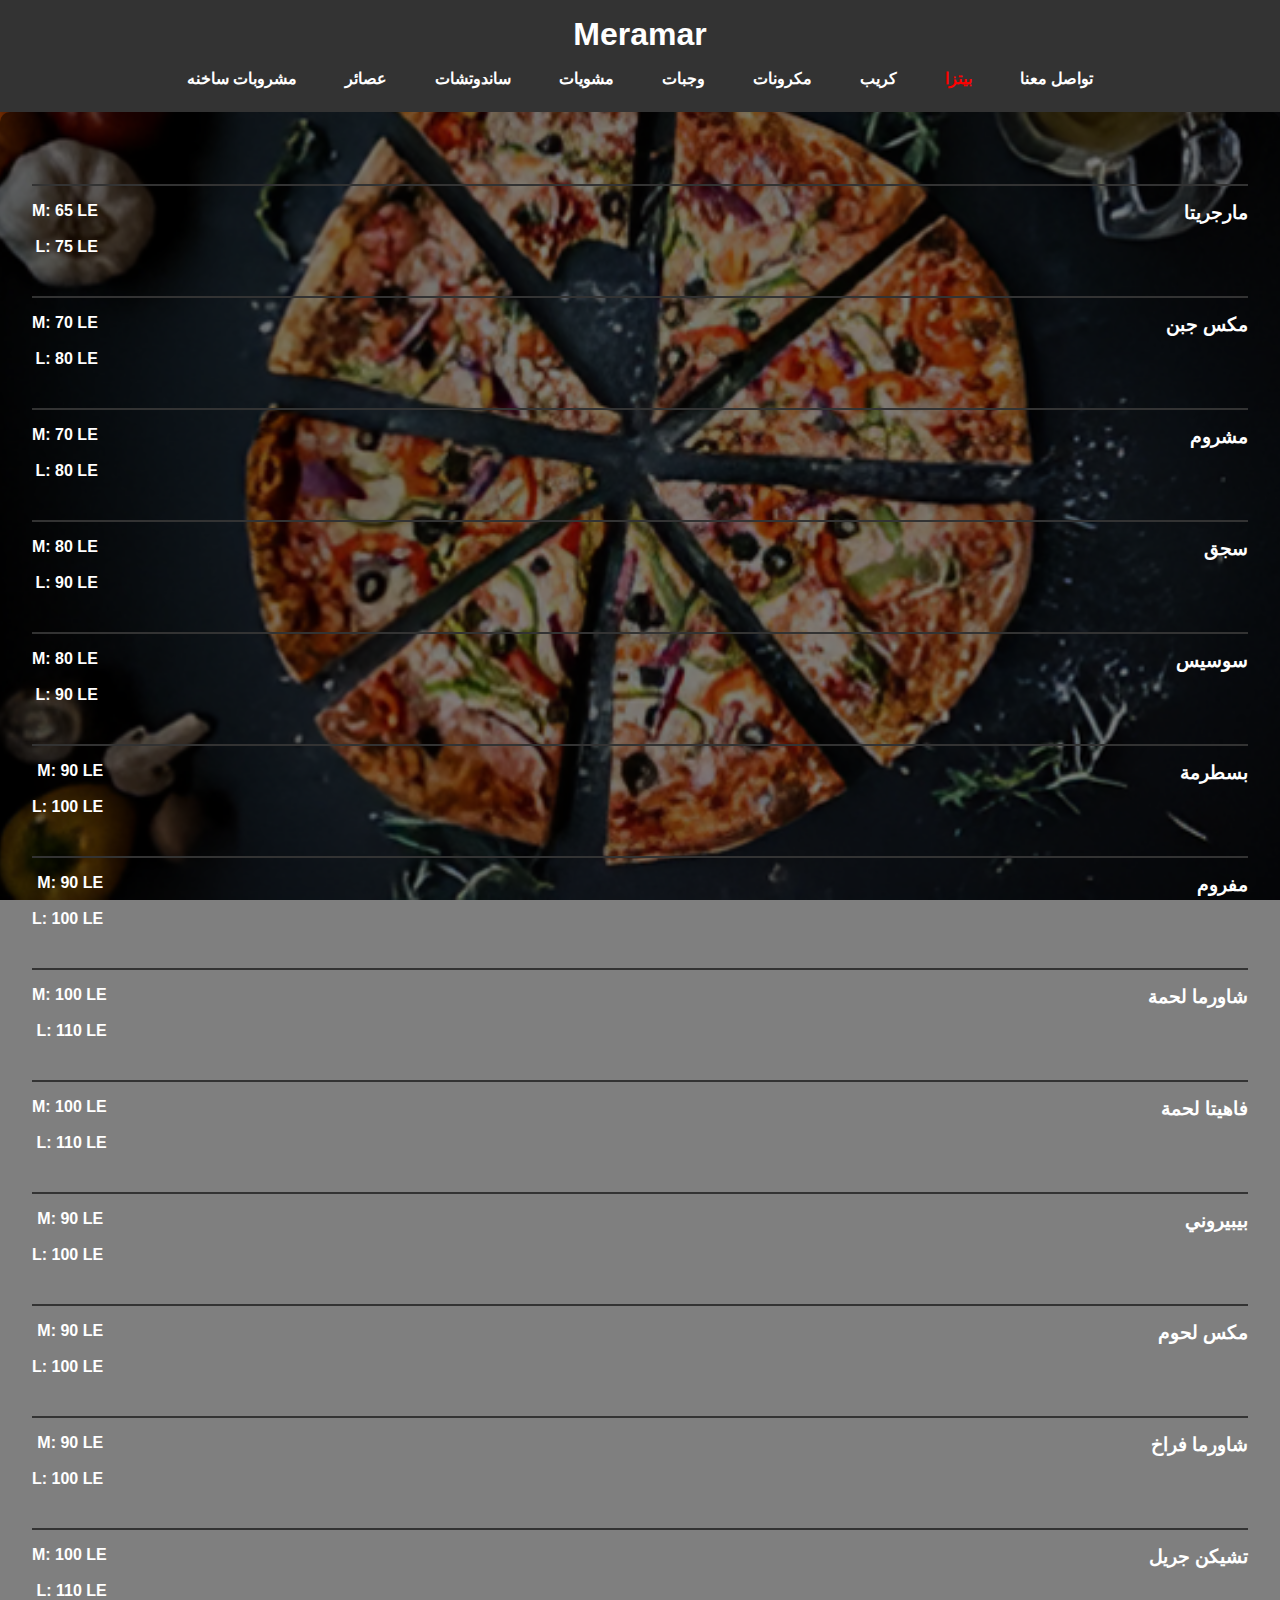
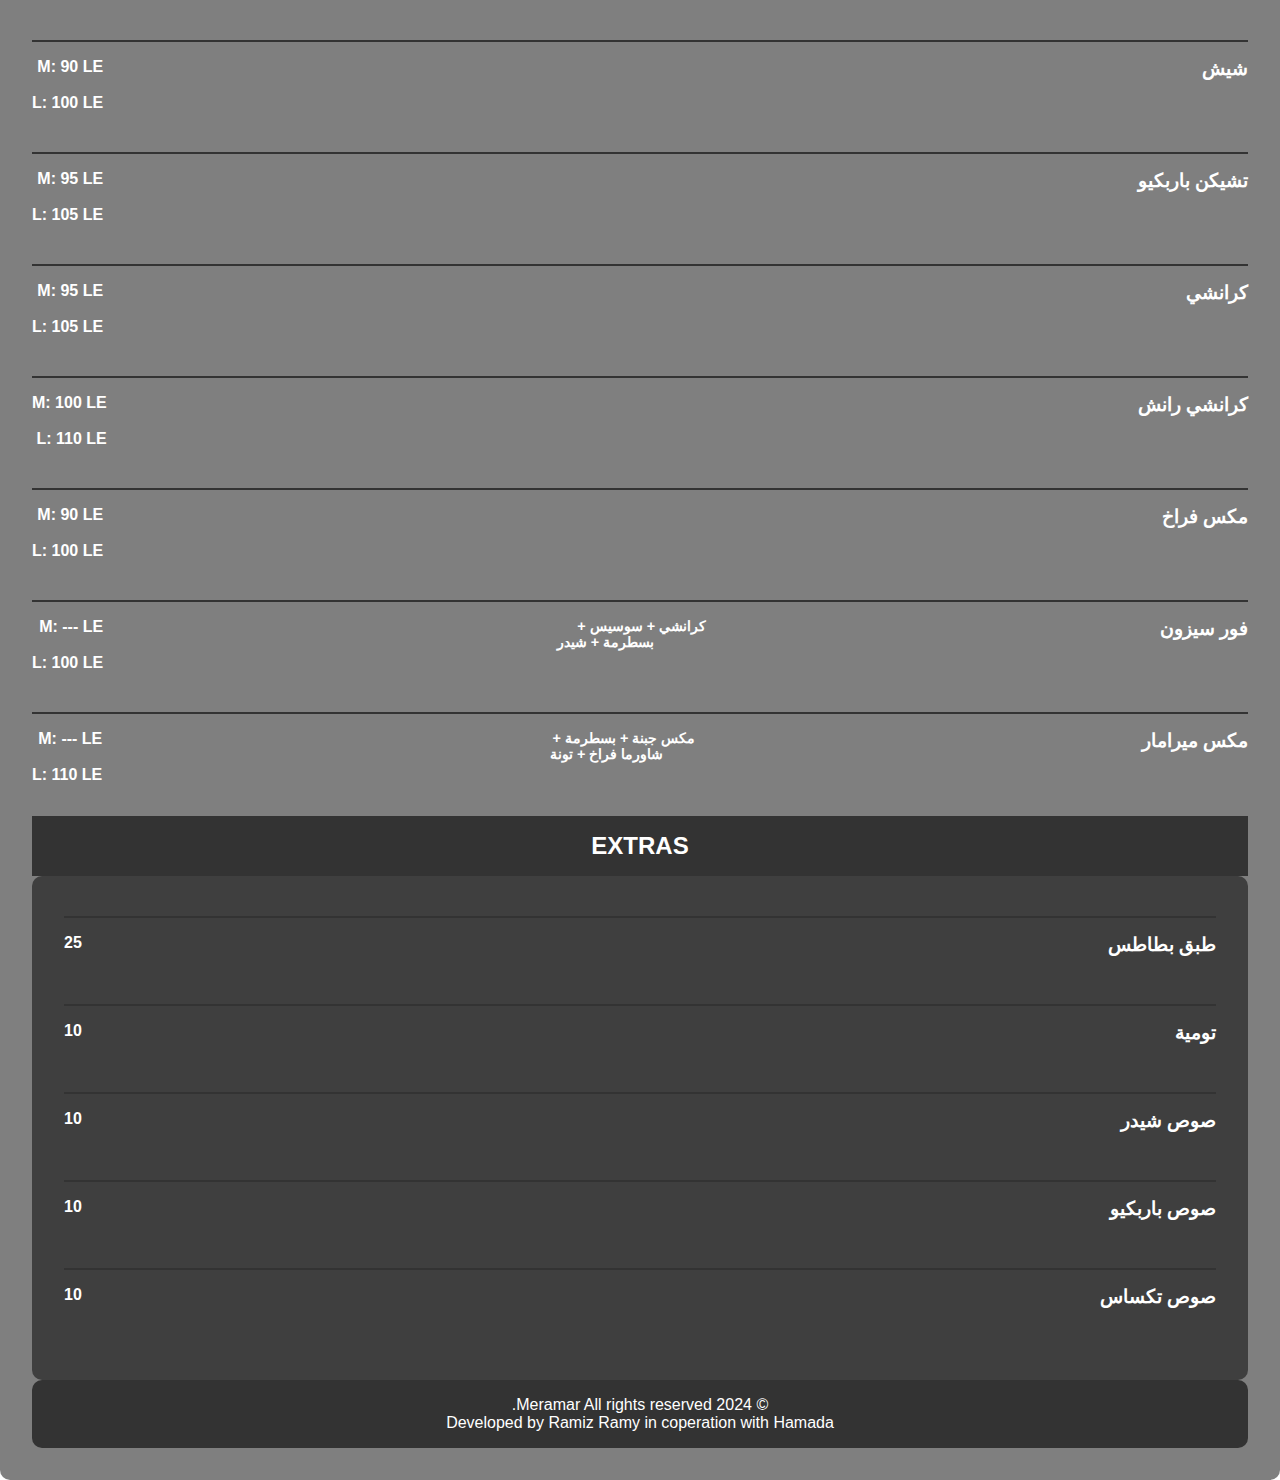
==== commit f361933a: "Update apas index.html" ====
--- a/meramar/index.html
+++ b/meramar/index.html
@@ -12,7 +12,7 @@
     <header class="header">
       <h1>Meramar</h1>
       <nav class="navbar">
-        <a href="about.html">عنا</a>
+        <a href="about.html" class="arabic">تواصل معنا</a>
         <a href="index.html" class="arabic" style="color: red;">بيتزا</a>
         <a href="crepes.html" class="arabic">كريب</a>
         <a href="pasta.html" class="arabic">مكرونات</a>
@@ -272,7 +272,7 @@
              <span class="price"> M:</span>
              <span>--- LE </span><br><br>
              <span class="price"> L:</span>
-             <span>100 LE</span>
+             <span>110 LE</span>
             </div>
 
 
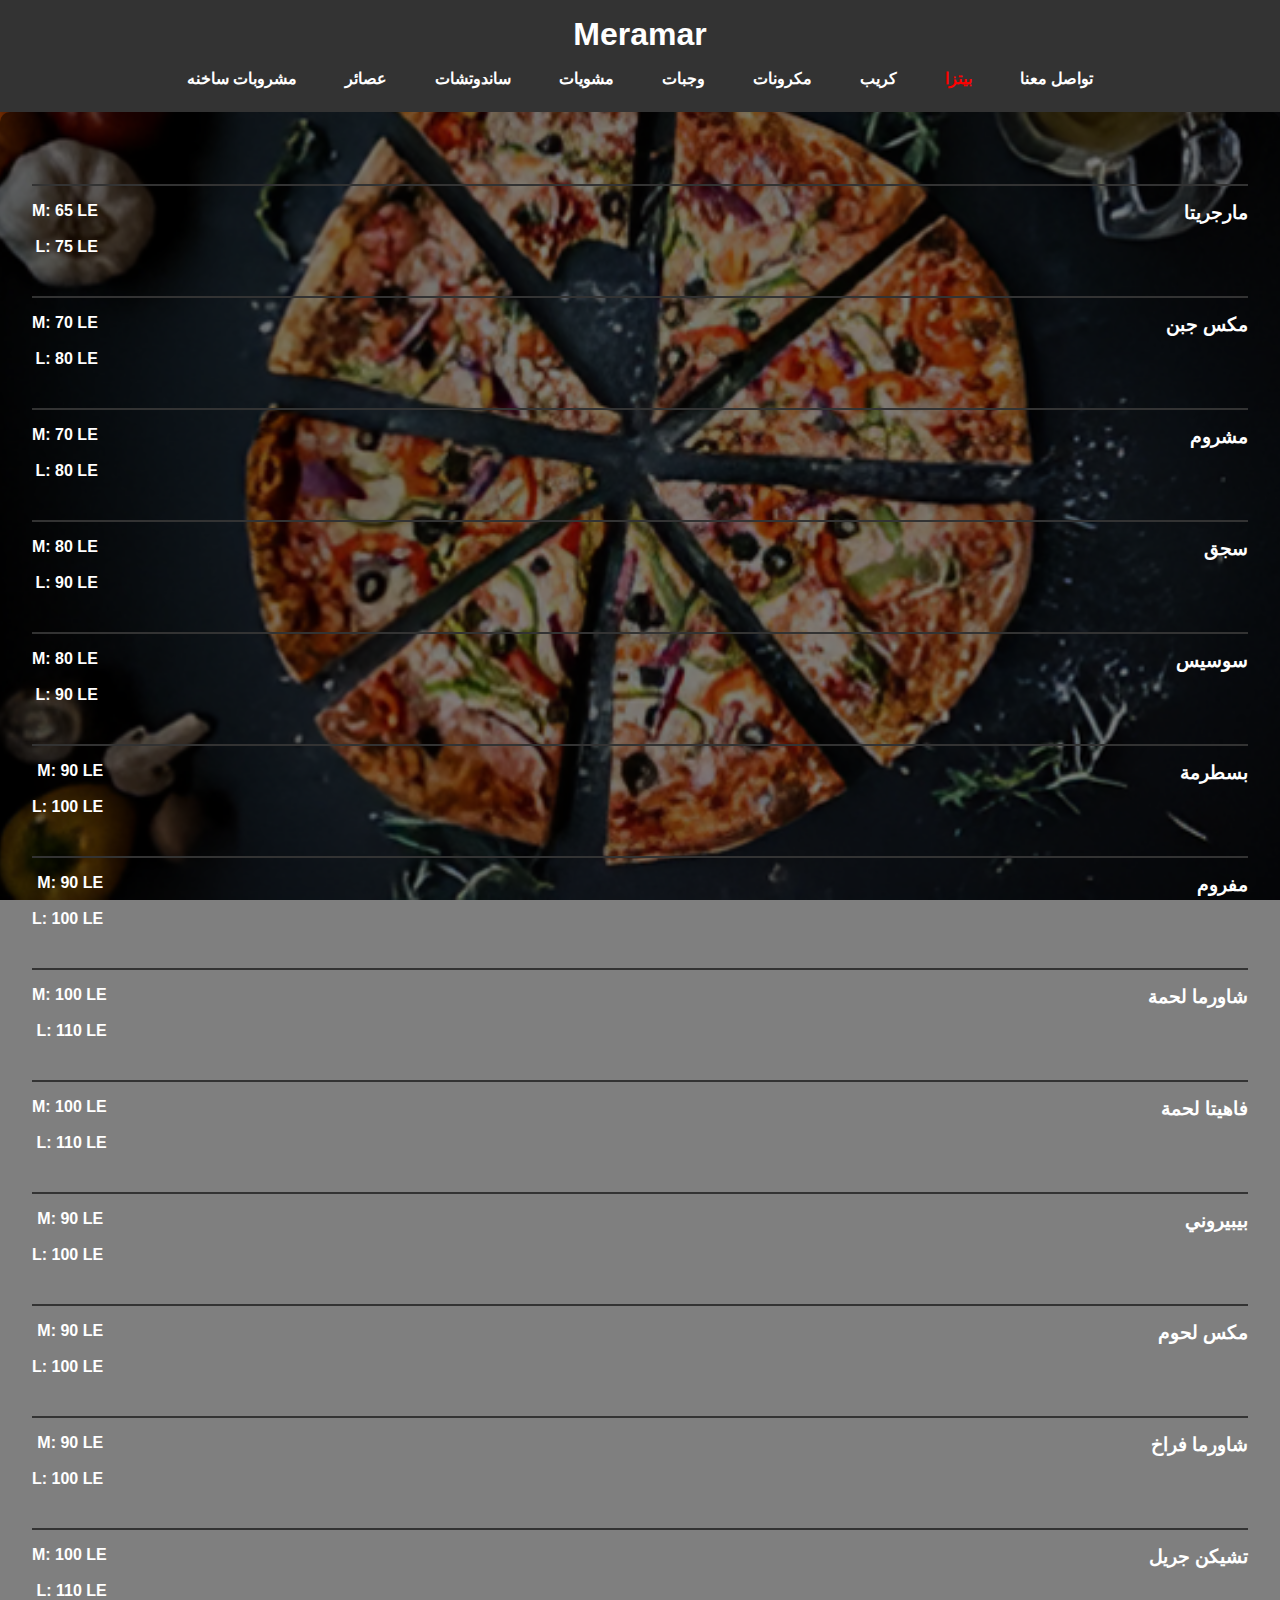
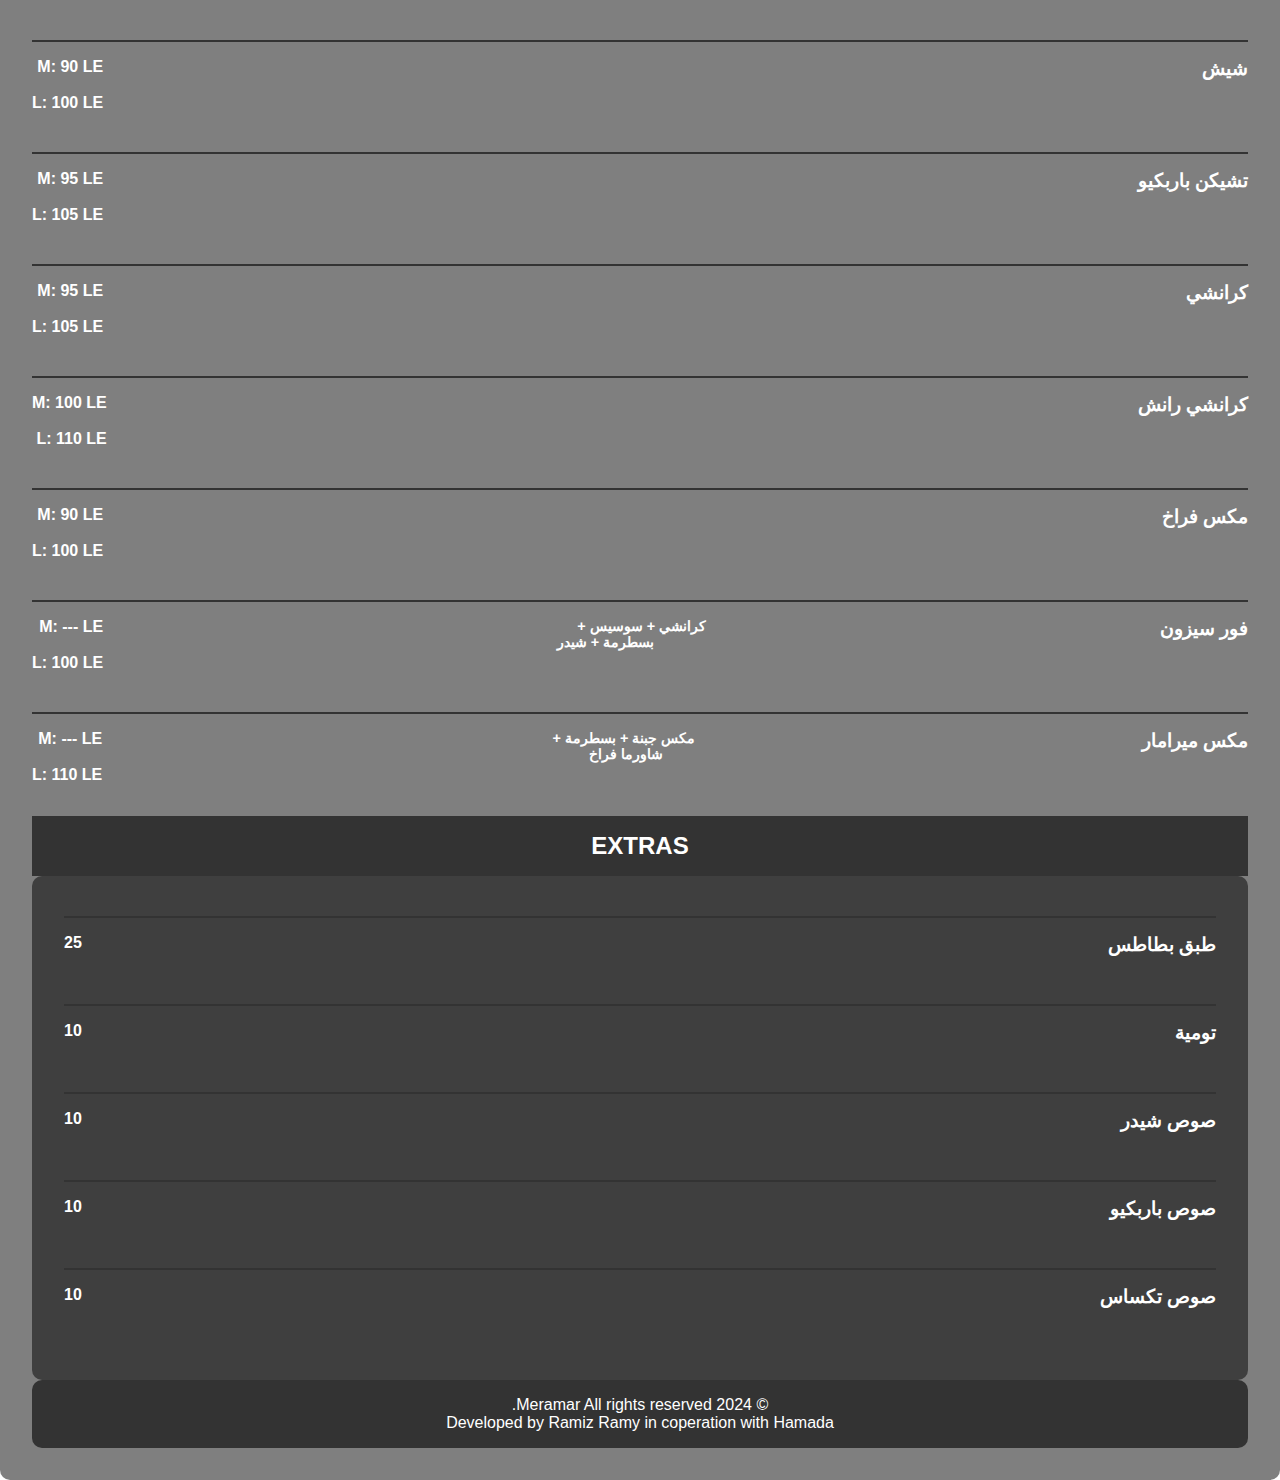
==== commit 5c2dfa64: "Update  tona index.html" ====
--- a/meramar/index.html
+++ b/meramar/index.html
@@ -267,7 +267,7 @@
           <div class="menu-item">
             <h3 class="arabic">مكس ميرامار</h3>
             <pre class="description">مكس جبنة + بسطرمة + 
-        شاورما فراخ + تونة</pre>
+        شاورما فراخ  </pre>
             <div class="price">
              <span class="price"> M:</span>
              <span>--- LE </span><br><br>
